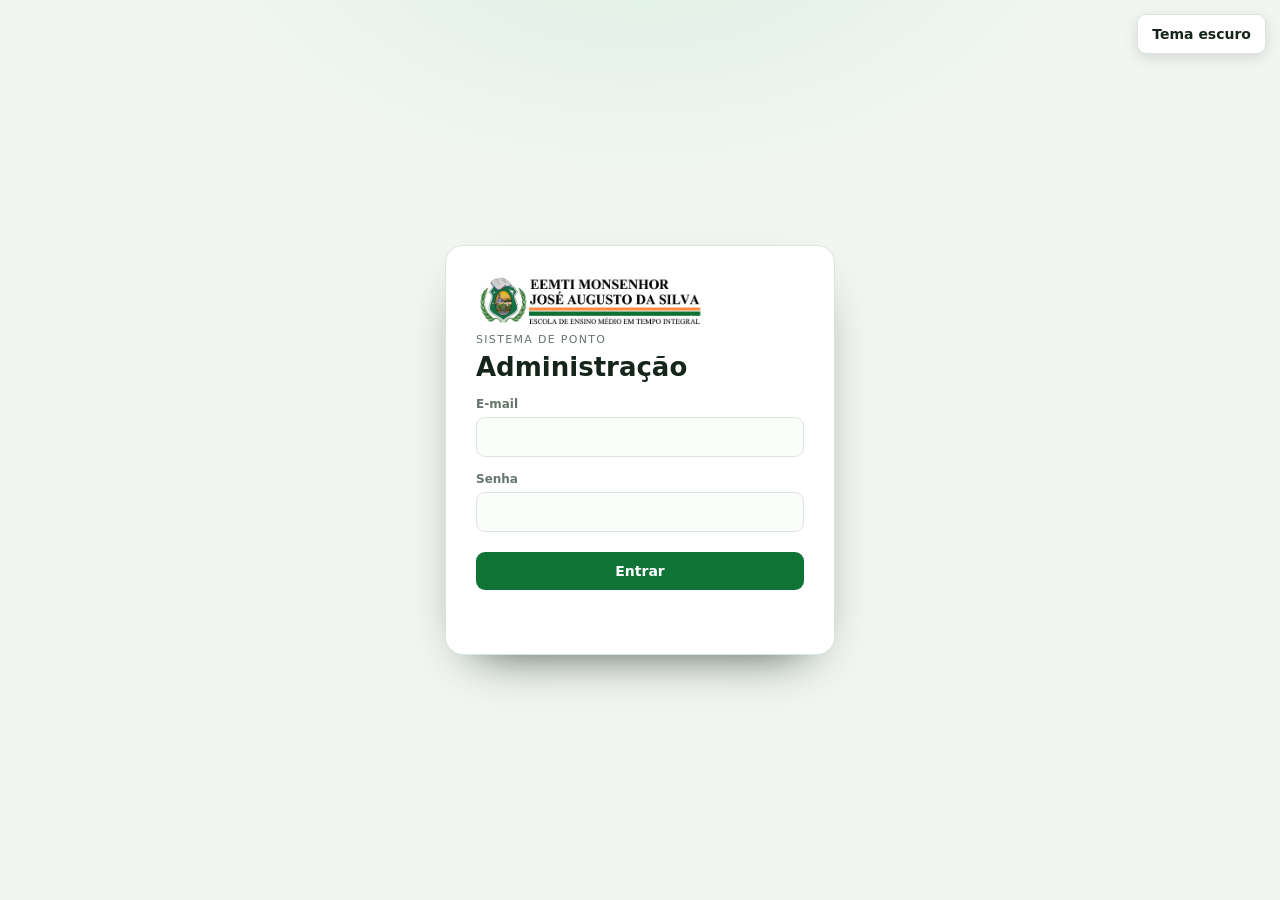
==== admin.html @ 16903a4d "Add punch maintenance: manual punch insertion with adjustment log and employee punch list" ====
<!doctype html>
<html lang="pt-BR">
<head>
  <meta charset="utf-8">
  <meta name="viewport" content="width=device-width, initial-scale=1">
  <meta name="theme-color" content="#117437">
  <link rel="stylesheet" href="app/admin.css?v=8">
  <title>Administração | EEMTI Ponto</title>
</head>
<body>
  <main id="login-view" class="login-view">
    <button id="login-theme" class="theme-toggle" type="button">Tema escuro</button>
    <form id="login-form" class="login-card">
      <img src="assets/logo-eemti.png" alt="EEMTI Monsenhor José Augusto da Silva">
      <p class="eyebrow">Sistema de ponto</p>
      <h1>Administração</h1>
      <label for="email">E-mail</label>
      <input id="email" type="email" autocomplete="email" required>
      <label for="password">Senha</label>
      <input id="password" type="password" autocomplete="current-password" required>
      <button id="login-button" type="button">Entrar</button>
      <p id="login-message" class="message"></p>
    </form>
  </main>

  <main id="app-view" class="app-view" hidden>
    <aside>
      <img src="assets/logo-eemti.png" alt="EEMTI Monsenhor José Augusto da Silva">
      <p class="eyebrow">Administração</p>
      <nav>
        <button class="nav active" data-page="dashboard">Visão geral</button>
        <button class="nav" data-page="employees">Funcionários</button>
        <button class="nav" data-page="departments">Departamentos</button>
        <button class="nav" data-page="positions">Cargos</button>
        <button class="nav" data-page="schedules">Jornadas</button>
        <button class="nav" data-page="geofences">Geocercas</button>
        <button class="nav" data-page="espelho">Espelho de ponto</button>
        <button class="nav" data-page="resumo">Resumo mensal</button>
        <button class="nav" data-page="atrasos">Atrasos</button>
        <button class="nav" data-page="faltas">Faltas</button>
        <button class="nav" data-page="assiduidade">Assiduidade</button>
        <button class="nav" data-page="fora-cerca">Fora da cerca</button>
        <button class="nav" data-page="ausencias">Ausências</button>
        <button class="nav" data-page="ocorrencias">Ocorrências</button>
        <button class="nav" data-page="offline">Monitor offline</button>
        <button class="nav" data-page="batidas">Batidas</button>
        <button class="nav" data-page="manutencao">Manutenção de ponto</button>
        <button class="nav" data-page="holidays">Feriados</button>
        <button class="nav" data-page="motivos">Motivos</button>
        <button class="nav" data-page="profiles">Acessos</button>
        <button class="nav" data-page="opcoes">Opções</button>
      </nav>
      <div class="account"><strong id="account-name"></strong><button id="theme" class="link">Tema escuro</button><button id="logout" class="link">Sair</button></div>
    </aside>
    <section class="content">
      <header><div><p class="eyebrow" id="page-eyebrow">Administração</p><h1 id="page-title">Visão geral</h1></div><button id="refresh" class="secondary">Atualizar</button></header>
      <p id="app-message" class="message"></p>

      <section id="dashboard-page" class="page active">
        <div class="kpis">
          <article><strong id="total-employees">0</strong><span>Funcionários ativos</span></article>
          <article><strong id="today-punches">0</strong><span>Batidas hoje</span></article>
          <article><strong id="outside-punches">0</strong><span>Fora da geocerca hoje</span></article>
          <article><strong id="active-geofences">0</strong><span>Geocercas ativas</span></article>
        </div>
        <article class="panel"><h2>Últimas batidas</h2><div class="table-wrap"><table><thead><tr><th>Horário</th><th>Funcionário</th><th>Canal</th><th>Localização</th></tr></thead><tbody id="recent-punches"></tbody></table></div></article>
      </section>

      <section id="employees-page" class="page">
        <div class="two-columns">
          <form id="employee-form" class="panel"><h2>Cadastrar / editar funcionário</h2><label>Matrícula<input id="employee-enrollment" required></label><label>Nome<input id="employee-name" required></label><label>PIN<input id="employee-pin" type="password" inputmode="numeric" autocomplete="new-password" placeholder="Deixe em branco para manter"></label><label>Departamento<select id="employee-department"></select></label><label>Cargo<select id="employee-position"></select></label><label>Jornada<select id="employee-schedule"></select></label><div class="actions"><button>Salvar funcionário</button><button type="button" class="mini" data-action="clear-employee">Limpar</button></div></form>
          <article class="panel"><h2>Funcionários cadastrados</h2><div class="table-wrap"><table><thead><tr><th>Matrícula</th><th>Nome</th><th>Departamento</th><th>Status</th><th>Ações</th></tr></thead><tbody id="employees-list"></tbody></table></div></article>
        </div>
      </section>

      <section id="departments-page" class="page">
        <div class="two-columns">
          <form id="department-form" class="panel"><h2>Novo departamento</h2><input type="hidden" id="department-id"><label>Nome<input id="department-name" required></label><button>Salvar departamento</button></form>
          <article class="panel"><h2>Departamentos</h2><div class="table-wrap"><table><thead><tr><th>Nome</th><th>Funcionários</th><th>Ações</th></tr></thead><tbody id="departments-list"></tbody></table></div></article>
        </div>
      </section>

      <section id="positions-page" class="page">
        <div class="two-columns">
          <form id="position-form" class="panel"><h2>Novo cargo</h2><input type="hidden" id="position-id"><label>Nome<input id="position-name" required></label><button>Salvar cargo</button></form>
          <article class="panel"><h2>Cargos</h2><div class="table-wrap"><table><thead><tr><th>Nome</th><th>Funcionários</th><th>Ações</th></tr></thead><tbody id="positions-list"></tbody></table></div></article>
        </div>
      </section>

      <section id="schedules-page" class="page">
        <div class="two-columns">
          <form id="schedule-form" class="panel"><h2>Nova jornada</h2><input type="hidden" id="schedule-id"><label>Nome<input id="schedule-name" required></label><div class="row"><div><label>Entrada<input id="schedule-entry" type="time"></label></div><div><label>Saída<input id="schedule-exit" type="time"></label></div></div><div class="row"><div><label>Intervalo — início<input id="schedule-break-start" type="time"></label></div><div><label>Intervalo — fim<input id="schedule-break-end" type="time"></label></div></div><div class="row"><div><label>Carga diária (min)<input id="schedule-minutes" type="number" min="0" value="480"></label></div><div><label>Tolerância (min)<input id="schedule-tolerance" type="number" min="0" value="10"></label></div></div><button>Salvar jornada</button></form>
          <article class="panel"><h2>Jornadas</h2><div class="table-wrap"><table><thead><tr><th>Nome</th><th>Entrada</th><th>Saída</th><th>Intervalo</th><th>Carga</th><th>Tolerância</th><th>Ações</th></tr></thead><tbody id="schedules-list"></tbody></table></div></article>
        </div>
      </section>

      <section id="geofences-page" class="page">
        <div class="two-columns">
          <form id="geofence-form" class="panel"><h2>Nova geocerca</h2><label>Nome<input id="geofence-name" required></label><label>Latitude<input id="geofence-latitude" type="number" step="0.0000001" required></label><label>Longitude<input id="geofence-longitude" type="number" step="0.0000001" required></label><label>Raio em metros<input id="geofence-radius" type="number" min="1" required></label><button>Salvar geocerca</button></form>
          <article class="panel"><h2>Geocercas cadastradas</h2><div class="table-wrap"><table><thead><tr><th>Nome</th><th>Coordenadas</th><th>Raio</th><th>Status</th><th>Ações</th></tr></thead><tbody id="geofences-list"></tbody></table></div></article>
        </div>
      </section>

      <section id="espelho-page" class="page">
        <article class="panel"><h2>Espelho de ponto</h2><div class="row"><div><label>Funcionário<select id="espelho-employee"></select></label></div><div><label>Mês<input id="espelho-month" type="month"></label></div></div><div class="actions"><button id="espelho-run" class="secondary">Gerar espelho</button><button id="espelho-print" class="secondary">Imprimir / PDF</button><button id="espelho-csv" class="secondary">Exportar CSV</button></div><div class="table-wrap"><table id="espelho-table"><thead><tr><th>Data</th><th>Hora</th><th>Entrada prev.</th><th>Saída prev.</th><th>Intervalo</th><th>Origem</th><th>Cerca</th></tr></thead><tbody id="espelho-list"></tbody></table></div></article>
      </section>

      <section id="resumo-page" class="page">
        <article class="panel"><h2>Resumo mensal</h2><div class="row"><div><label>Mês<input id="resumo-month" type="month"></label></div></div><div class="actions"><button id="resumo-run" class="secondary">Gerar resumo</button><button id="resumo-print" class="secondary">Imprimir / PDF</button><button id="resumo-csv" class="secondary">Exportar CSV</button></div><div id="resumo-kpis" class="kpis"></div><div class="table-wrap"><table id="resumo-table"><thead><tr><th>Funcionário</th><th>Depto</th><th>Trab.</th><th>Faltas</th><th>Atrasos</th><th>Horas trab.</th><th>Horas esper.</th><th>Saldo</th></tr></thead><tbody id="resumo-list"></tbody></table></div><h2>Por departamento</h2><div class="table-wrap"><table id="resumo-deptos-table"><thead><tr><th>Departamento</th><th>Funcionários</th><th>Horas trabalhadas</th><th>Horas esperadas</th><th>% cumprido</th><th>Saldo</th></tr></thead><tbody id="resumo-deptos-list"></tbody></table></div></article>
      </section>

      <section id="atrasos-page" class="page">
        <article class="panel"><h2>Atrasos</h2><div class="row"><div><label>Início<input id="atrasos-start" type="date"></label></div><div><label>Fim<input id="atrasos-end" type="date"></label></div></div><div class="actions"><button id="atrasos-run" class="secondary">Gerar relatório</button><button id="atrasos-print" class="secondary">Imprimir / PDF</button><button id="atrasos-csv" class="secondary">Exportar CSV</button></div><div id="atrasos-kpis" class="kpis"></div><h2>Resumo por funcionário</h2><div class="table-wrap"><table id="atrasos-func-table"><thead><tr><th>Matrícula</th><th>Nome</th><th>Departamento</th><th>Dias com atraso</th><th>Minutos perdidos</th></tr></thead><tbody id="atrasos-func-list"></tbody></table></div><h2>Atrasos no período</h2><div class="table-wrap"><table id="atrasos-table"><thead><tr><th>Funcionário</th><th>Previsto</th><th>Data</th><th>Batida</th><th>Atraso</th></tr></thead><tbody id="atrasos-list"></tbody></table></div></article>
      </section>

      <section id="faltas-page" class="page">
        <article class="panel"><h2>Faltas</h2><div class="row"><div><label>Início<input id="faltas-start" type="date"></label></div><div><label>Fim<input id="faltas-end" type="date"></label></div></div><div class="actions"><button id="faltas-run" class="secondary">Gerar relatório</button><button id="faltas-print" class="secondary">Imprimir / PDF</button><button id="faltas-csv" class="secondary">Exportar CSV</button></div><div id="faltas-kpis" class="kpis"></div><h2>Resumo por funcionário</h2><div class="table-wrap"><table id="faltas-func-table"><thead><tr><th>Matrícula</th><th>Nome</th><th>Faltas</th><th>Abonadas</th><th>Não abonadas</th></tr></thead><tbody id="faltas-func-list"></tbody></table></div><h2>Faltas no período</h2><div class="table-wrap"><table id="faltas-table"><thead><tr><th>Data</th><th>Matrícula</th><th>Nome</th><th>Tipo</th><th>Situação</th></tr></thead><tbody id="faltas-list"></tbody></table></div></article>
      </section>

      <section id="assiduidade-page" class="page">
        <article class="panel"><h2>Assiduidade</h2><div class="row"><div><label>Funcionário<select id="assiduidade-employee"></select></label></div><div><label>Início<input id="assiduidade-start" type="date"></label></div><div><label>Fim<input id="assiduidade-end" type="date"></label></div></div><div class="actions"><button id="assiduidade-run" class="secondary">Gerar</button><button id="assiduidade-print" class="secondary">Imprimir / PDF</button><button id="assiduidade-csv" class="secondary">Exportar CSV</button></div><div class="table-wrap"><table id="assiduidade-table"><thead><tr><th>Indicador</th><th>Valor</th></tr></thead><tbody id="assiduidade-list"></tbody></table></div></article>
      </section>

      <section id="fora-cerca-page" class="page">
        <article class="panel"><h2>Batidas fora da cerca</h2><div class="row"><div><label>Início<input id="fora-cerca-start" type="date"></label></div><div><label>Fim<input id="fora-cerca-end" type="date"></label></div></div><div class="actions"><button id="fora-cerca-run" class="secondary">Gerar relatório</button><button id="fora-cerca-print" class="secondary">Imprimir / PDF</button><button id="fora-cerca-csv" class="secondary">Exportar CSV</button></div><div id="fora-cerca-kpis" class="kpis"></div><h2>Resumo por funcionário</h2><div class="table-wrap"><table id="fora-cerca-func-table"><thead><tr><th>Matrícula</th><th>Nome</th><th>Batidas fora</th></tr></thead><tbody id="fora-cerca-func-list"></tbody></table></div><h2>Batidas fora no período</h2><div class="table-wrap"><table id="fora-cerca-table"><thead><tr><th>Data</th><th>Hora</th><th>Matrícula</th><th>Nome</th><th>Origem</th><th>Distância</th></tr></thead><tbody id="fora-cerca-list"></tbody></table></div></article>
      </section>

      <section id="ausencias-page" class="page">
        <div class="two-columns">
          <form id="absence-form" class="panel"><h2>Registrar ausência</h2><input type="hidden" id="absence-id"><label>Matrícula ou CPF<input id="absence-enrollment" required></label><label>Data<input id="absence-date" type="date" required></label><label>Tipo<select id="absence-type"><option value="falta">Falta</option><option value="atestado">Atestado</option><option value="férias">Férias</option><option value="folga">Folga</option></select></label><label class="check"><input id="absence-excused" type="checkbox"> Abonada</label><label>Motivo<input id="absence-reason"></label><button>Salvar ausência</button><button type="button" class="mini" data-action="clear-absence">Novo / limpar</button></form>
          <article class="panel"><h2>Ausências registradas</h2><div class="table-wrap"><table><thead><tr><th>Data</th><th>Matrícula</th><th>Nome</th><th>Tipo</th><th>Abonada</th><th>Motivo</th><th>Ações</th></tr></thead><tbody id="absences-list"></tbody></table></div></article>
        </div>
      </section>

      <section id="ocorrencias-page" class="page">
        <div class="two-columns">
          <form id="occurrence-form" class="panel"><h2>Registrar ocorrência</h2><input type="hidden" id="occurrence-id"><label>Matrícula ou CPF<input id="occurrence-enrollment" required></label><label>Data<input id="occurrence-date" type="date" required></label><label>Tipo<input id="occurrence-type" placeholder="Ex.: advertência, elogio"></label><label>Descrição<input id="occurrence-description" required></label><button>Salvar ocorrência</button><button type="button" class="mini" data-action="clear-occurrence">Novo / limpar</button></form>
          <article class="panel"><h2>Ocorrências registradas</h2><div class="table-wrap"><table><thead><tr><th>Data</th><th>Matrícula</th><th>Nome</th><th>Tipo</th><th>Descrição</th><th>Registrado por</th><th>Ações</th></tr></thead><tbody id="occurrences-list"></tbody></table></div></article>
        </div>
      </section>

      <section id="motivos-page" class="page">
        <div class="two-columns">
          <form id="reason-form" class="panel"><h2>Cadastrar motivo</h2><input type="hidden" id="reason-id"><label>Descrição<input id="reason-description" required></label><label>Categoria<select id="reason-category"><option value="ajuste">Ajuste</option><option value="falta">Falta</option><option value="abono">Abono</option></select></label><label class="check"><input id="reason-active" type="checkbox" checked> Ativo</label><button>Salvar motivo</button><button type="button" class="mini" data-action="clear-reason">Novo / limpar</button></form>
          <article class="panel"><h2>Motivos</h2><div class="table-wrap"><table><thead><tr><th>Descrição</th><th>Categoria</th><th>Status</th><th>Ações</th></tr></thead><tbody id="reasons-list"></tbody></table></div></article>
        </div>
      </section>

      <section id="offline-page" class="page">
        <article class="panel"><h2>Monitor offline</h2><p class="muted">Batidas capturadas sem conexão e sincronizadas depois.</p><div class="actions"><button id="offline-print" class="secondary">Imprimir / PDF</button><button id="offline-csv" class="secondary">Exportar CSV</button></div><div class="table-wrap"><table id="offline-table"><thead><tr><th>Funcionário</th><th>Origem</th><th>Capturada em</th><th>Sincronizada em</th><th>Registro</th></tr></thead><tbody id="offline-list"></tbody></table></div></article>
      </section>

      <section id="batidas-page" class="page">
        <article class="panel"><h2>Batidas</h2><p class="muted">Lista e exclui batidas registradas (a exclusão fica registrada em ajustes).</p><div class="row"><div><label>Início<input id="batidas-start" type="date"></label></div><div><label>Fim<input id="batidas-end" type="date"></label></div></div><div class="actions"><button id="batidas-run" class="secondary">Listar batidas</button><button id="batidas-print" class="secondary">Imprimir / PDF</button><button id="batidas-csv" class="secondary">Exportar CSV</button></div><div class="table-wrap"><table id="batidas-table"><thead><tr><th>Data/hora</th><th>Funcionário</th><th>Origem</th><th>Offline</th><th>Cerca</th><th>Dist.</th><th>Status</th><th>Ações</th></tr></thead><tbody id="batidas-list"></tbody></table></div></article>
      </section>

      <section id="manutencao-page" class="page">
        <article class="panel"><h2>Incluir batida manual</h2><p class="muted">Corrige esquecimento de batida. Fica registrado em ajustes como inclusão manual.</p><div class="row"><div><label>Matrícula ou CPF<input id="manut-enrollment" required></label></div><div><label>Data e hora<input id="manut-datetime" type="datetime-local" required></label></div><div><label>Motivo<input id="manut-reason" placeholder="Ex.: esqueceu de bater"></label></div></div><div class="actions"><button id="manut-save" class="secondary">Incluir batida</button></div></article>
        <article class="panel"><h2>Batidas do funcionário</h2><div class="row"><div><label>Matrícula ou CPF<input id="manut-enrollment-list" required></label></div><div><label>De<input id="manut-start" type="date"></label></div><div><label>Até<input id="manut-end" type="date"></label></div></div><div class="actions"><button id="manut-run" class="secondary">Listar batidas</button><button id="manut-print" class="secondary">Imprimir / PDF</button><button id="manut-csv" class="secondary">Exportar CSV</button></div><div class="table-wrap"><table id="manut-table"><thead><tr><th>Data/hora</th><th>Funcionário</th><th>Origem</th><th>Offline</th><th>Cerca</th><th>Dist.</th><th>Status</th><th>Ações</th></tr></thead><tbody id="manut-list"></tbody></table></div></article>
      </section>

      <section id="holidays-page" class="page">
        <div class="two-columns">
          <form id="holiday-form" class="panel"><h2>Novo feriado</h2><label>Data<input id="holiday-date" type="date" required></label><label>Descrição<input id="holiday-description" required></label><label>Tipo<select id="holiday-type"><option value="national">Nacional</option><option value="municipal">Municipal</option><option value="school">Escolar</option></select></label><button>Salvar feriado</button></form>
          <article class="panel"><h2>Feriados</h2><div class="table-wrap"><table><thead><tr><th>Data</th><th>Descrição</th><th>Tipo</th><th>Ações</th></tr></thead><tbody id="holidays-list"></tbody></table></div></article>
        </div>
      </section>

      <section id="profiles-page" class="page">
        <div class="two-columns">
          <form id="profile-form" class="panel"><h2>Vincular acesso</h2><label>E-mail<input id="profile-email" type="email" required></label><label>Senha inicial (cria a conta no Supabase Auth, se não existir)<input id="profile-password" type="password" autocomplete="new-password"></label><div class="row"><div><label>Perfil<select id="profile-role"><option value="admin">Administrador</option><option value="operator">Operador</option></select></label></div><div><label>Nome de exibição<input id="profile-name"></label></div></div><label class="check"><input id="profile-active" type="checkbox" checked> Acesso ativo</label><button>Salvar acesso</button></form>
          <article class="panel"><h2>Acessos</h2><div class="table-wrap"><table><thead><tr><th>E-mail</th><th>Nome</th><th>Perfil</th><th>Status</th><th>Ações</th></tr></thead><tbody id="profiles-list"></tbody></table></div></article>
        </div>
        <article class="panel"><h2>Trocar minha senha</h2><div class="row"><div><label>Nova senha<input id="password-new" type="password" autocomplete="new-password"></label></div><div><label>Confirmar nova senha<input id="password-confirm" type="password" autocomplete="new-password"></label></div></div><button id="password-change" class="secondary" type="button">Atualizar minha senha</button></article>
      </section>

      <section id="opcoes-page" class="page">
        <article class="panel"><h2>Mensagem ao funcionário</h2><p class="muted">Aparece no Mobile e no Quiosque quando o funcionário bate o ponto.</p><label>Mensagem<input id="setting-message" placeholder="Ex.: Bom trabalho!"></label><button id="save-message" class="secondary" type="button">Salvar mensagem</button></article>
        <article class="panel"><h2>Parâmetros</h2><div class="row"><div><label>Tolerância padrão (min)<input id="setting-tolerance" type="number" min="0"></label></div><div><label>E-mail de alerta<input id="setting-alert-email" type="email" placeholder="nome@escola.com"></label></div></div><button id="save-parameters" class="secondary" type="button">Salvar parâmetros</button></article>
        <article class="panel"><h2>Parâmetros cadastrados</h2><div class="table-wrap"><table><thead><tr><th>Chave</th><th>Valor</th><th>Atualizado em</th></tr></thead><tbody id="settings-list"></tbody></table></div></article>
      </section>
    </section>
  </main>
  <script src="app/admin-config.js?v=1"></script>
  <script src="app/admin.js?v=16"></script>
</body>
</html>
---- app/admin.css ----
:root{--bg:#f2f6f2;--panel:#fff;--side:#123c26;--ink:#15251b;--muted:#66756b;--line:#dbe5dc;--green:#117437;--soft:#e7f2e9;--red:#b42318}*{box-sizing:border-box}[hidden]{display:none!important}body{margin:0;background:var(--bg);color:var(--ink);font:14px system-ui,sans-serif}.login-view{min-height:100vh;display:grid;place-items:center;padding:24px;background:radial-gradient(800px 480px at 50% -10%,#dcefe2,var(--bg) 60%)}.login-card{width:min(100%,390px);padding:30px;border:1px solid var(--line);border-radius:18px;background:var(--panel);box-shadow:0 22px 50px -30px #17291c}.login-card img,aside img{width:100%;height:54px;object-fit:contain;object-position:left}.eyebrow{margin:0 0 6px;color:var(--muted);font-size:11px;letter-spacing:.12em;text-transform:uppercase}h1{margin:0;font-size:26px}h2{margin:0 0 18px;font-size:16px}label{display:block;margin:15px 0 0;color:var(--muted);font-size:12px;font-weight:600}input,select,button{font:inherit}input,select{width:100%;margin-top:6px;padding:11px;border:1px solid var(--line);border-radius:9px;background:#fbfdfb;color:var(--ink)}button{border:0;border-radius:9px;padding:11px 14px;background:var(--green);color:#fff;font-weight:700;cursor:pointer}.login-card button{width:100%;margin-top:20px}.message{min-height:20px;margin:14px 0 0;color:var(--red)}.app-view{min-height:100vh;display:grid;grid-template-columns:230px minmax(0,1fr)}aside{padding:28px 18px;background:var(--side);color:#fff;display:flex;flex-direction:column}aside .eyebrow{color:#b7d2c0;margin-top:22px}nav{display:grid;gap:5px;margin-top:22px}.nav{background:transparent;text-align:left;color:#d7e7db}.nav.active,.nav:hover{background:#246140;color:#fff}.account{margin-top:auto;border-top:1px solid #37704f;padding:16px 5px 0}.account strong{display:block;overflow:hidden;text-overflow:ellipsis}.link{background:transparent;padding:7px 0;color:#d7e7db}.content{max-width:1280px;width:100%;padding:34px;margin:0 auto}header{display:flex;justify-content:space-between;align-items:center;margin-bottom:24px}.secondary{background:var(--panel);color:var(--ink);border:1px solid var(--line)}.page{display:none}.page.active{display:block}.kpis{display:grid;grid-template-columns:repeat(4,minmax(0,1fr));gap:14px;margin-bottom:18px}.kpis article,.panel{background:var(--panel);border:1px solid var(--line);border-radius:14px;padding:20px}.kpis strong{display:block;font-size:30px;color:var(--green)}.kpis span{display:block;margin-top:5px;color:var(--muted);font-size:12px}.two-columns{display:grid;grid-template-columns:minmax(280px,.7fr) minmax(360px,1.3fr);gap:18px}.table-wrap{overflow:auto}table{width:100%;border-collapse:collapse}th,td{text-align:left;padding:10px 7px;border-bottom:1px solid var(--line)}th{color:var(--muted);font-size:11px;letter-spacing:.06em;text-transform:uppercase}td{white-space:nowrap}.badge{display:inline-block;padding:3px 8px;border-radius:99px;background:var(--soft);color:var(--green);font-size:12px}.badge.off{background:#fbeaec;color:var(--red)}.muted{color:var(--muted)}.danger{color:var(--red)}.row{display:flex;gap:12px}.row>div{flex:1}.actions{display:flex;gap:8px;flex-wrap:wrap;margin:14px 0 4px}.actions .secondary{margin:0}.check{display:flex;align-items:center;gap:8px;font-weight:600}.check input{width:auto;margin:0;accent-color:var(--green)}.secondary{margin:16px 0 4px;background:var(--soft);color:var(--green)}.mini{margin:2px 4px 2px 0;padding:6px 10px;font-size:12px}.mini.danger{background:#fbeaec;color:var(--red)}@media print{body{background:#fff}aside,header,#app-message,.actions,.kpis,.mini,.secondary{display:none!important}.app-view{display:block!important}.content{max-width:none;padding:0}.page{display:none!important}.page.active{display:block!important}.panel{border:0;padding:0}.two-columns{display:block}th,td{white-space:normal;font-size:12px}}@media(max-width:780px){.app-view{display:block}aside{min-height:auto;padding:18px}aside img{height:42px}aside .eyebrow{display:none}nav{display:flex;overflow:auto;margin-top:14px}.nav{white-space:nowrap}.account{display:flex;align-items:center;gap:12px;margin-top:14px;padding-top:12px}.content{padding:22px 16px}.kpis,.two-columns{grid-template-columns:1fr}header{align-items:flex-start}.kpis{gap:10px}.kpis article{padding:15px}}
html[data-theme='dark']{--bg:#0f1512;--panel:#18211b;--ink:#e7efe9;--muted:#92a69a;--line:#263329;--green:#3ecf7e;--soft:#1e3a2a;--red:#f87171}html[data-theme='dark'] .login-view{background:radial-gradient(800px 480px at 50% -10%,#18251d,var(--bg) 60%)}html[data-theme='dark'] input,html[data-theme='dark'] select{background:#101813;border-color:#2b3a30;color:var(--ink)}html[data-theme='dark'] .secondary,html[data-theme='dark'] .mini{background:var(--soft);color:var(--green)}html[data-theme='dark'] .mini.danger{background:rgba(248,113,113,.14);color:var(--red)}.theme-toggle{position:fixed;top:14px;right:14px;z-index:10;background:var(--panel);color:var(--ink);border:1px solid var(--line);box-shadow:0 4px 14px rgba(0,0,0,.12)}
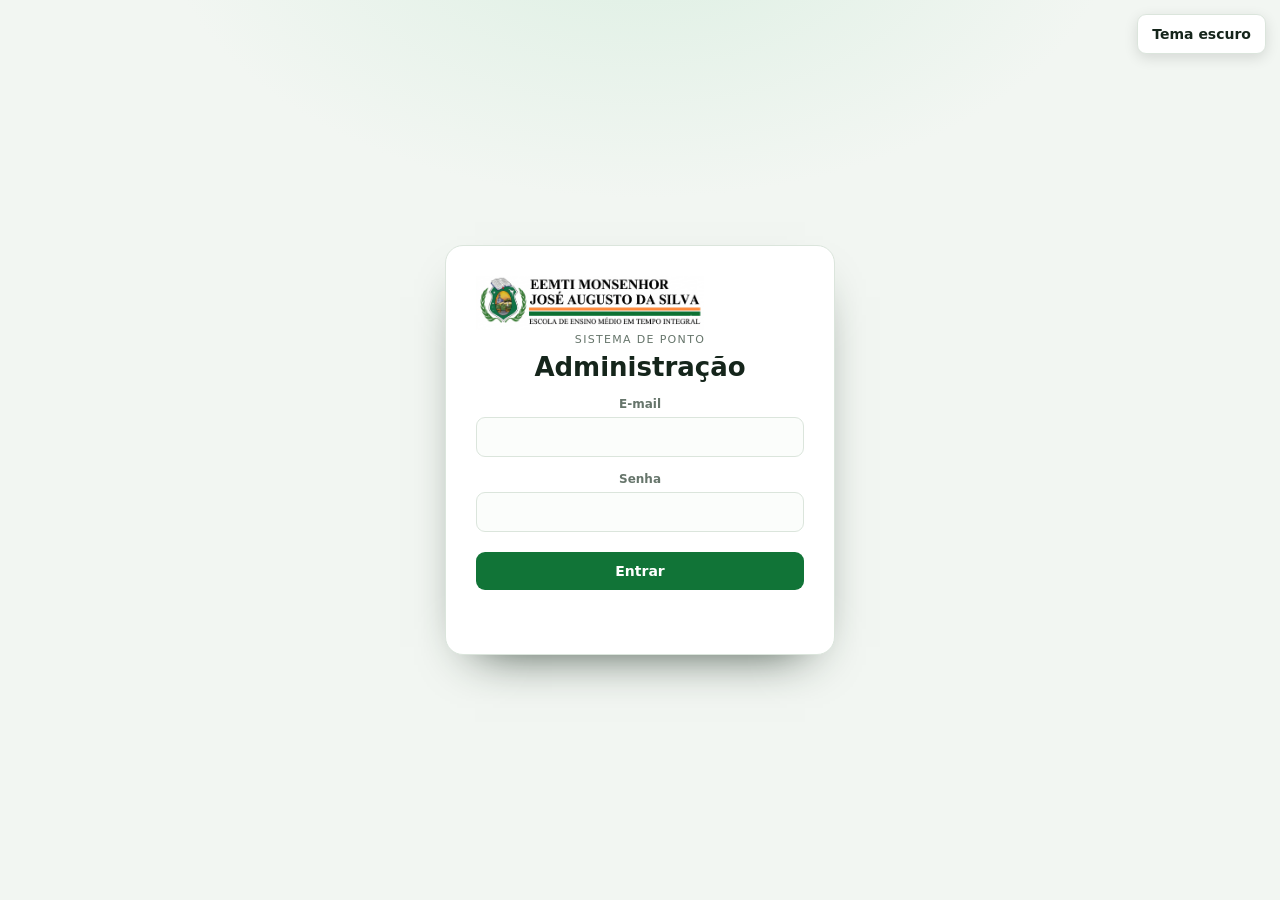
==== commit eedf117f: "Centralizar conteúdo da tela de login" ====
--- a/admin.html
+++ b/admin.html
@@ -4,7 +4,7 @@
   <meta charset="utf-8">
   <meta name="viewport" content="width=device-width, initial-scale=1">
   <meta name="theme-color" content="#117437">
-  <link rel="stylesheet" href="app/admin.css?v=8">
+  <link rel="stylesheet" href="app/admin.css?v=12">
   <title>Administração | EEMTI Ponto</title>
 </head>
 <body>
@@ -68,7 +68,7 @@
 
       <section id="employees-page" class="page">
         <div class="two-columns">
-          <form id="employee-form" class="panel"><h2>Cadastrar / editar funcionário</h2><label>Matrícula<input id="employee-enrollment" required></label><label>Nome<input id="employee-name" required></label><label>PIN<input id="employee-pin" type="password" inputmode="numeric" autocomplete="new-password" placeholder="Deixe em branco para manter"></label><label>Departamento<select id="employee-department"></select></label><label>Cargo<select id="employee-position"></select></label><label>Jornada<select id="employee-schedule"></select></label><div class="actions"><button>Salvar funcionário</button><button type="button" class="mini" data-action="clear-employee">Limpar</button></div></form>
+          <form id="employee-form" class="panel"><h2>Cadastrar / editar funcionário</h2><div class="row employee-pair"><div><label>Matrícula *<input id="employee-enrollment" required></label></div><div><label>Nome *<input id="employee-name" required></label></div></div><div class="row"><div><label>CPF<input id="employee-cpf"></label></div><div><label>PIS<input id="employee-pis"></label></div><div><label>Sexo<select id="employee-sex"><option value="">—</option><option>Masculino</option><option>Feminino</option><option>Outro</option></select></label></div><div><label>Nascimento<input id="employee-birth" type="date"></label></div></div><div class="row employee-pair"><div><label>Departamento<select id="employee-department"></select></label></div><div><label>Cargo<select id="employee-position"></select></label></div></div><div class="row"><div><label>Jornada<select id="employee-schedule"></select></label></div><div><label>Admissão<input id="employee-admission" type="date"></label></div><div><label>Salário<input id="employee-salary" type="number" step="0.01" min="0"></label></div><div><label>Situação<select id="employee-active"><option value="true">Ativo</option><option value="false">Inativo</option></select></label></div></div><div class="row employee-pair"><div><label>Código de barras<input id="employee-barcode"></label></div><div><label id="employee-pin-label">PIN<input id="employee-pin" type="password" inputmode="numeric" autocomplete="new-password" placeholder="Vazio = manter"></label></div></div><div class="row employee-pair"><div><label>Endereço<input id="employee-address"></label></div><div><label>Bairro<input id="employee-neighborhood"></label></div></div><div class="row"><div><label>Cidade<input id="employee-city"></label></div><div><label>CEP<input id="employee-cep"></label></div><div><label>Telefone<input id="employee-phone"></label></div><div><label>Celular<input id="employee-mobile"></label></div></div><div class="actions"><button>Salvar funcionário</button><button type="button" class="mini" data-action="clear-employee">Limpar</button></div></form>
           <article class="panel"><h2>Funcionários cadastrados</h2><div class="table-wrap"><table><thead><tr><th>Matrícula</th><th>Nome</th><th>Departamento</th><th>Status</th><th>Ações</th></tr></thead><tbody id="employees-list"></tbody></table></div></article>
         </div>
       </section>
@@ -182,6 +182,6 @@
     </section>
   </main>
   <script src="app/admin-config.js?v=1"></script>
-  <script src="app/admin.js?v=16"></script>
+  <script src="app/admin.js?v=17"></script>
 </body>
 </html>
--- a/app/admin.css
+++ b/app/admin.css
@@ -1,2 +1,3 @@
-:root{--bg:#f2f6f2;--panel:#fff;--side:#123c26;--ink:#15251b;--muted:#66756b;--line:#dbe5dc;--green:#117437;--soft:#e7f2e9;--red:#b42318}*{box-sizing:border-box}[hidden]{display:none!important}body{margin:0;background:var(--bg);color:var(--ink);font:14px system-ui,sans-serif}.login-view{min-height:100vh;display:grid;place-items:center;padding:24px;background:radial-gradient(800px 480px at 50% -10%,#dcefe2,var(--bg) 60%)}.login-card{width:min(100%,390px);padding:30px;border:1px solid var(--line);border-radius:18px;background:var(--panel);box-shadow:0 22px 50px -30px #17291c}.login-card img,aside img{width:100%;height:54px;object-fit:contain;object-position:left}.eyebrow{margin:0 0 6px;color:var(--muted);font-size:11px;letter-spacing:.12em;text-transform:uppercase}h1{margin:0;font-size:26px}h2{margin:0 0 18px;font-size:16px}label{display:block;margin:15px 0 0;color:var(--muted);font-size:12px;font-weight:600}input,select,button{font:inherit}input,select{width:100%;margin-top:6px;padding:11px;border:1px solid var(--line);border-radius:9px;background:#fbfdfb;color:var(--ink)}button{border:0;border-radius:9px;padding:11px 14px;background:var(--green);color:#fff;font-weight:700;cursor:pointer}.login-card button{width:100%;margin-top:20px}.message{min-height:20px;margin:14px 0 0;color:var(--red)}.app-view{min-height:100vh;display:grid;grid-template-columns:230px minmax(0,1fr)}aside{padding:28px 18px;background:var(--side);color:#fff;display:flex;flex-direction:column}aside .eyebrow{color:#b7d2c0;margin-top:22px}nav{display:grid;gap:5px;margin-top:22px}.nav{background:transparent;text-align:left;color:#d7e7db}.nav.active,.nav:hover{background:#246140;color:#fff}.account{margin-top:auto;border-top:1px solid #37704f;padding:16px 5px 0}.account strong{display:block;overflow:hidden;text-overflow:ellipsis}.link{background:transparent;padding:7px 0;color:#d7e7db}.content{max-width:1280px;width:100%;padding:34px;margin:0 auto}header{display:flex;justify-content:space-between;align-items:center;margin-bottom:24px}.secondary{background:var(--panel);color:var(--ink);border:1px solid var(--line)}.page{display:none}.page.active{display:block}.kpis{display:grid;grid-template-columns:repeat(4,minmax(0,1fr));gap:14px;margin-bottom:18px}.kpis article,.panel{background:var(--panel);border:1px solid var(--line);border-radius:14px;padding:20px}.kpis strong{display:block;font-size:30px;color:var(--green)}.kpis span{display:block;margin-top:5px;color:var(--muted);font-size:12px}.two-columns{display:grid;grid-template-columns:minmax(280px,.7fr) minmax(360px,1.3fr);gap:18px}.table-wrap{overflow:auto}table{width:100%;border-collapse:collapse}th,td{text-align:left;padding:10px 7px;border-bottom:1px solid var(--line)}th{color:var(--muted);font-size:11px;letter-spacing:.06em;text-transform:uppercase}td{white-space:nowrap}.badge{display:inline-block;padding:3px 8px;border-radius:99px;background:var(--soft);color:var(--green);font-size:12px}.badge.off{background:#fbeaec;color:var(--red)}.muted{color:var(--muted)}.danger{color:var(--red)}.row{display:flex;gap:12px}.row>div{flex:1}.actions{display:flex;gap:8px;flex-wrap:wrap;margin:14px 0 4px}.actions .secondary{margin:0}.check{display:flex;align-items:center;gap:8px;font-weight:600}.check input{width:auto;margin:0;accent-color:var(--green)}.secondary{margin:16px 0 4px;background:var(--soft);color:var(--green)}.mini{margin:2px 4px 2px 0;padding:6px 10px;font-size:12px}.mini.danger{background:#fbeaec;color:var(--red)}@media print{body{background:#fff}aside,header,#app-message,.actions,.kpis,.mini,.secondary{display:none!important}.app-view{display:block!important}.content{max-width:none;padding:0}.page{display:none!important}.page.active{display:block!important}.panel{border:0;padding:0}.two-columns{display:block}th,td{white-space:normal;font-size:12px}}@media(max-width:780px){.app-view{display:block}aside{min-height:auto;padding:18px}aside img{height:42px}aside .eyebrow{display:none}nav{display:flex;overflow:auto;margin-top:14px}.nav{white-space:nowrap}.account{display:flex;align-items:center;gap:12px;margin-top:14px;padding-top:12px}.content{padding:22px 16px}.kpis,.two-columns{grid-template-columns:1fr}header{align-items:flex-start}.kpis{gap:10px}.kpis article{padding:15px}}
+:root{--bg:#f2f6f2;--panel:#fff;--side:#123c26;--ink:#15251b;--muted:#66756b;--line:#dbe5dc;--green:#117437;--soft:#e7f2e9;--red:#b42318}*{box-sizing:border-box}[hidden]{display:none!important}body{margin:0;background:var(--bg);color:var(--ink);font:14px system-ui,sans-serif}.login-view{min-height:100vh;display:grid;place-items:center;padding:24px;background:radial-gradient(800px 480px at 50% -10%,#dcefe2,var(--bg) 60%)}.login-card{width:min(100%,390px);padding:30px;border:1px solid var(--line);border-radius:18px;background:var(--panel);box-shadow:0 22px 50px -30px #17291c}.login-card img,aside img{width:100%;height:54px;object-fit:contain;object-position:left}.eyebrow{margin:0 0 6px;color:var(--muted);font-size:11px;letter-spacing:.12em;text-transform:uppercase}h1{margin:0;font-size:26px}h2{margin:0 0 18px;font-size:16px}label{display:block;margin:15px 0 0;color:var(--muted);font-size:12px;font-weight:600}input,select,button{font:inherit}input,select{width:100%;margin-top:6px;padding:11px;border:1px solid var(--line);border-radius:9px;background:#fbfdfb;color:var(--ink)}button{border:0;border-radius:9px;padding:11px 14px;background:var(--green);color:#fff;font-weight:700;cursor:pointer}.login-card button{width:100%;margin-top:20px}.message{min-height:20px;margin:14px 0 0;color:var(--red)}.app-view{min-height:100vh;display:grid;grid-template-columns:230px minmax(0,1fr)}aside{padding:28px 18px;background:var(--side);color:#fff;display:flex;flex-direction:column}aside .eyebrow{color:#b7d2c0;margin-top:22px}nav{display:grid;gap:5px;margin-top:22px}.nav{background:transparent;text-align:left;color:#d7e7db}.nav.active,.nav:hover{background:#246140;color:#fff}.account{margin-top:auto;border-top:1px solid #37704f;padding:16px 5px 0}.account strong{display:block;overflow:hidden;text-overflow:ellipsis}.link{background:transparent;padding:7px 0;color:#d7e7db}.content{max-width:1280px;width:100%;padding:34px;margin:0 auto}header{display:flex;justify-content:space-between;align-items:center;margin-bottom:24px}.secondary{background:var(--panel);color:var(--ink);border:1px solid var(--line)}.page{display:none}.page.active{display:block}.kpis{display:grid;grid-template-columns:repeat(4,minmax(0,1fr));gap:14px;margin-bottom:18px}.kpis article,.panel{background:var(--panel);border:1px solid var(--line);border-radius:14px;padding:20px}.kpis strong{display:block;font-size:30px;color:var(--green)}.kpis span{display:block;margin-top:5px;color:var(--muted);font-size:12px}.two-columns{display:grid;grid-template-columns:minmax(340px,.8fr) minmax(360px,1.2fr);gap:18px}.table-wrap{overflow:auto}table{width:100%;border-collapse:collapse}th,td{text-align:left;padding:10px 7px;border-bottom:1px solid var(--line)}th{color:var(--muted);font-size:11px;letter-spacing:.06em;text-transform:uppercase}td{white-space:nowrap}.badge{display:inline-block;padding:3px 8px;border-radius:99px;background:var(--soft);color:var(--green);font-size:12px}.badge.off{background:#fbeaec;color:var(--red)}.muted{color:var(--muted)}.danger{color:var(--red)}.row{display:flex;gap:12px}.row>div{flex:1}.actions{display:flex;gap:8px;flex-wrap:wrap;margin:14px 0 4px}.actions .secondary{margin:0}.check{display:flex;align-items:center;gap:8px;font-weight:600}.check input{width:auto;margin:0;accent-color:var(--green)}.secondary{margin:16px 0 4px;background:var(--soft);color:var(--green)}.mini{margin:2px 4px 2px 0;padding:6px 10px;font-size:12px}.mini.danger{background:#fbeaec;color:var(--red)}@media print{body{background:#fff}aside,header,#app-message,.actions,.kpis,.mini,.secondary{display:none!important}.app-view{display:block!important}.content{max-width:none;padding:0}.page{display:none!important}.page.active{display:block!important}.panel{border:0;padding:0}.two-columns{display:block}th,td{white-space:normal;font-size:12px}}@media(max-width:780px){.app-view{display:block}aside{min-height:auto;padding:18px}aside img{height:42px}aside .eyebrow{display:none}nav{display:flex;overflow:auto;margin-top:14px}.nav{white-space:nowrap}.account{display:flex;align-items:center;gap:12px;margin-top:14px;padding-top:12px}.content{padding:22px 16px}.kpis,.two-columns{grid-template-columns:1fr}header{align-items:flex-start}.kpis{gap:10px}.kpis article{padding:15px}}
 html[data-theme='dark']{--bg:#0f1512;--panel:#18211b;--ink:#e7efe9;--muted:#92a69a;--line:#263329;--green:#3ecf7e;--soft:#1e3a2a;--red:#f87171}html[data-theme='dark'] .login-view{background:radial-gradient(800px 480px at 50% -10%,#18251d,var(--bg) 60%)}html[data-theme='dark'] input,html[data-theme='dark'] select{background:#101813;border-color:#2b3a30;color:var(--ink)}html[data-theme='dark'] .secondary,html[data-theme='dark'] .mini{background:var(--soft);color:var(--green)}html[data-theme='dark'] .mini.danger{background:rgba(248,113,113,.14);color:var(--red)}.theme-toggle{position:fixed;top:14px;right:14px;z-index:10;background:var(--panel);color:var(--ink);border:1px solid var(--line);box-shadow:0 4px 14px rgba(0,0,0,.12)}
+.content{max-width:1680px}#employees-page .two-columns{grid-template-columns:minmax(640px,1fr) minmax(520px,1.1fr)}#employee-form .row{display:grid;grid-template-columns:repeat(4,minmax(0,1fr));gap:12px}#employee-form .row>div{min-width:0}#employee-form .employee-pair>div{grid-column:span 2}.login-card{text-align:center}.login-card label{text-align:center}.login-card input{text-align:left}@media(max-width:780px){#employees-page .two-columns{display:block}#employee-form .row{grid-template-columns:repeat(2,minmax(0,1fr))}#employee-form .employee-pair>div{grid-column:span 1}}
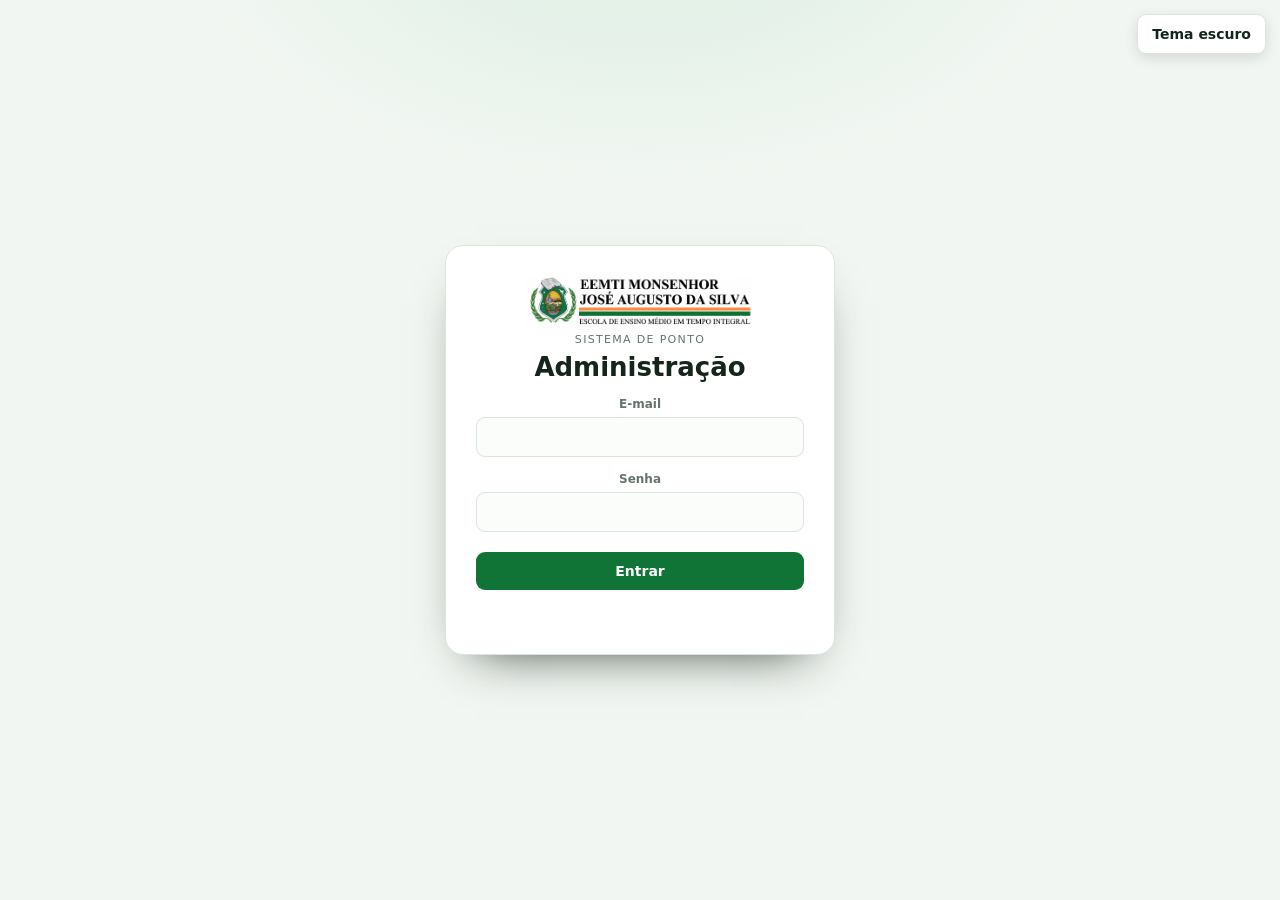
==== commit 50e641e1: "Centralizar logo na tela de login" ====
--- a/admin.html
+++ b/admin.html
@@ -4,7 +4,7 @@
   <meta charset="utf-8">
   <meta name="viewport" content="width=device-width, initial-scale=1">
   <meta name="theme-color" content="#117437">
-  <link rel="stylesheet" href="app/admin.css?v=12">
+  <link rel="stylesheet" href="app/admin.css?v=13">
   <title>Administração | EEMTI Ponto</title>
 </head>
 <body>
--- a/app/admin.css
+++ b/app/admin.css
@@ -1,3 +1,3 @@
 :root{--bg:#f2f6f2;--panel:#fff;--side:#123c26;--ink:#15251b;--muted:#66756b;--line:#dbe5dc;--green:#117437;--soft:#e7f2e9;--red:#b42318}*{box-sizing:border-box}[hidden]{display:none!important}body{margin:0;background:var(--bg);color:var(--ink);font:14px system-ui,sans-serif}.login-view{min-height:100vh;display:grid;place-items:center;padding:24px;background:radial-gradient(800px 480px at 50% -10%,#dcefe2,var(--bg) 60%)}.login-card{width:min(100%,390px);padding:30px;border:1px solid var(--line);border-radius:18px;background:var(--panel);box-shadow:0 22px 50px -30px #17291c}.login-card img,aside img{width:100%;height:54px;object-fit:contain;object-position:left}.eyebrow{margin:0 0 6px;color:var(--muted);font-size:11px;letter-spacing:.12em;text-transform:uppercase}h1{margin:0;font-size:26px}h2{margin:0 0 18px;font-size:16px}label{display:block;margin:15px 0 0;color:var(--muted);font-size:12px;font-weight:600}input,select,button{font:inherit}input,select{width:100%;margin-top:6px;padding:11px;border:1px solid var(--line);border-radius:9px;background:#fbfdfb;color:var(--ink)}button{border:0;border-radius:9px;padding:11px 14px;background:var(--green);color:#fff;font-weight:700;cursor:pointer}.login-card button{width:100%;margin-top:20px}.message{min-height:20px;margin:14px 0 0;color:var(--red)}.app-view{min-height:100vh;display:grid;grid-template-columns:230px minmax(0,1fr)}aside{padding:28px 18px;background:var(--side);color:#fff;display:flex;flex-direction:column}aside .eyebrow{color:#b7d2c0;margin-top:22px}nav{display:grid;gap:5px;margin-top:22px}.nav{background:transparent;text-align:left;color:#d7e7db}.nav.active,.nav:hover{background:#246140;color:#fff}.account{margin-top:auto;border-top:1px solid #37704f;padding:16px 5px 0}.account strong{display:block;overflow:hidden;text-overflow:ellipsis}.link{background:transparent;padding:7px 0;color:#d7e7db}.content{max-width:1280px;width:100%;padding:34px;margin:0 auto}header{display:flex;justify-content:space-between;align-items:center;margin-bottom:24px}.secondary{background:var(--panel);color:var(--ink);border:1px solid var(--line)}.page{display:none}.page.active{display:block}.kpis{display:grid;grid-template-columns:repeat(4,minmax(0,1fr));gap:14px;margin-bottom:18px}.kpis article,.panel{background:var(--panel);border:1px solid var(--line);border-radius:14px;padding:20px}.kpis strong{display:block;font-size:30px;color:var(--green)}.kpis span{display:block;margin-top:5px;color:var(--muted);font-size:12px}.two-columns{display:grid;grid-template-columns:minmax(340px,.8fr) minmax(360px,1.2fr);gap:18px}.table-wrap{overflow:auto}table{width:100%;border-collapse:collapse}th,td{text-align:left;padding:10px 7px;border-bottom:1px solid var(--line)}th{color:var(--muted);font-size:11px;letter-spacing:.06em;text-transform:uppercase}td{white-space:nowrap}.badge{display:inline-block;padding:3px 8px;border-radius:99px;background:var(--soft);color:var(--green);font-size:12px}.badge.off{background:#fbeaec;color:var(--red)}.muted{color:var(--muted)}.danger{color:var(--red)}.row{display:flex;gap:12px}.row>div{flex:1}.actions{display:flex;gap:8px;flex-wrap:wrap;margin:14px 0 4px}.actions .secondary{margin:0}.check{display:flex;align-items:center;gap:8px;font-weight:600}.check input{width:auto;margin:0;accent-color:var(--green)}.secondary{margin:16px 0 4px;background:var(--soft);color:var(--green)}.mini{margin:2px 4px 2px 0;padding:6px 10px;font-size:12px}.mini.danger{background:#fbeaec;color:var(--red)}@media print{body{background:#fff}aside,header,#app-message,.actions,.kpis,.mini,.secondary{display:none!important}.app-view{display:block!important}.content{max-width:none;padding:0}.page{display:none!important}.page.active{display:block!important}.panel{border:0;padding:0}.two-columns{display:block}th,td{white-space:normal;font-size:12px}}@media(max-width:780px){.app-view{display:block}aside{min-height:auto;padding:18px}aside img{height:42px}aside .eyebrow{display:none}nav{display:flex;overflow:auto;margin-top:14px}.nav{white-space:nowrap}.account{display:flex;align-items:center;gap:12px;margin-top:14px;padding-top:12px}.content{padding:22px 16px}.kpis,.two-columns{grid-template-columns:1fr}header{align-items:flex-start}.kpis{gap:10px}.kpis article{padding:15px}}
 html[data-theme='dark']{--bg:#0f1512;--panel:#18211b;--ink:#e7efe9;--muted:#92a69a;--line:#263329;--green:#3ecf7e;--soft:#1e3a2a;--red:#f87171}html[data-theme='dark'] .login-view{background:radial-gradient(800px 480px at 50% -10%,#18251d,var(--bg) 60%)}html[data-theme='dark'] input,html[data-theme='dark'] select{background:#101813;border-color:#2b3a30;color:var(--ink)}html[data-theme='dark'] .secondary,html[data-theme='dark'] .mini{background:var(--soft);color:var(--green)}html[data-theme='dark'] .mini.danger{background:rgba(248,113,113,.14);color:var(--red)}.theme-toggle{position:fixed;top:14px;right:14px;z-index:10;background:var(--panel);color:var(--ink);border:1px solid var(--line);box-shadow:0 4px 14px rgba(0,0,0,.12)}
-.content{max-width:1680px}#employees-page .two-columns{grid-template-columns:minmax(640px,1fr) minmax(520px,1.1fr)}#employee-form .row{display:grid;grid-template-columns:repeat(4,minmax(0,1fr));gap:12px}#employee-form .row>div{min-width:0}#employee-form .employee-pair>div{grid-column:span 2}.login-card{text-align:center}.login-card label{text-align:center}.login-card input{text-align:left}@media(max-width:780px){#employees-page .two-columns{display:block}#employee-form .row{grid-template-columns:repeat(2,minmax(0,1fr))}#employee-form .employee-pair>div{grid-column:span 1}}
+.content{max-width:1680px}#employees-page .two-columns{grid-template-columns:minmax(640px,1fr) minmax(520px,1.1fr)}#employee-form .row{display:grid;grid-template-columns:repeat(4,minmax(0,1fr));gap:12px}#employee-form .row>div{min-width:0}#employee-form .employee-pair>div{grid-column:span 2}.login-card{text-align:center}.login-card img{object-position:center}.login-card label{text-align:center}.login-card input{text-align:left}@media(max-width:780px){#employees-page .two-columns{display:block}#employee-form .row{grid-template-columns:repeat(2,minmax(0,1fr))}#employee-form .employee-pair>div{grid-column:span 1}}
